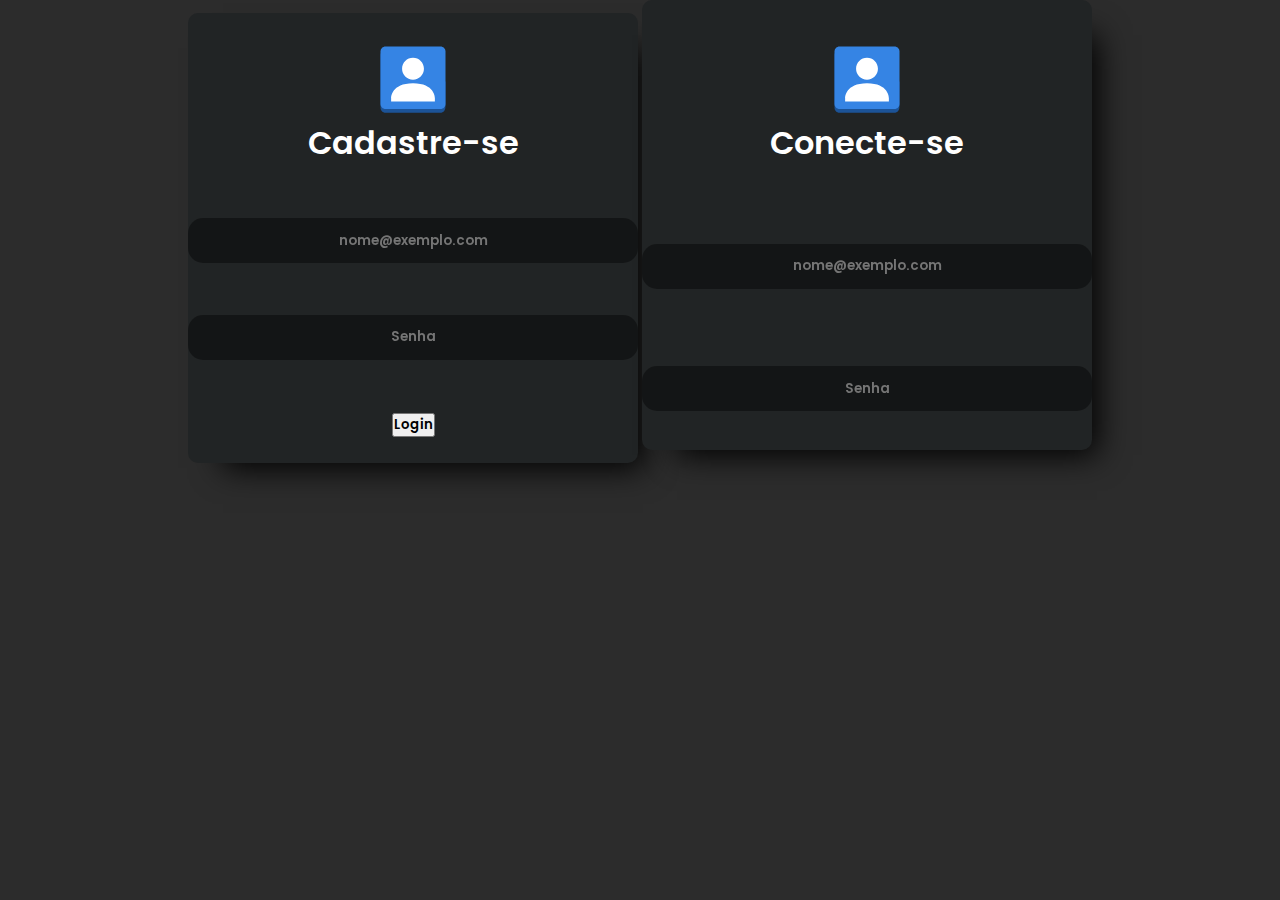
==== formulario.html @ baa62c2e "add formulario.html and optimizing site" ====
<!DOCTYPE html>
<html lang="pt_BR">
<head>
    <meta charset="UTF-8">
    <meta http-equiv="X-UA-Compatible" content="IE=chrome">
    <meta name="viewport" content="width=device-width, initial-scale=1.0">
    <link rel="shortcut icon" href="icons/favicon.svg" type="svg">
    <title>BíbliaWeb</title>
    <link rel="stylesheet" href="styles/main.css">
    <link rel="stylesheet" href="styles/sign.css">
</head>
<body>

    <main>
        <div class="container">
            <form>
                <div class="sign-in-icon">
                    <div class="img">
                        <img id="user" src="icons/user.svg" alt="Usuário">
                    </div>
                    <div class="text">
                        <h1 id="text-sign-in">Cadastre-se</h1>
                    </div>
                </div>
                
        
                <div class="input">
                    <input type="email" class="form-input" id="floatinginput" placeholder="nome@exemplo.com">
                </div>
        
                <div class="input">
                    <input type="password" class="form-input" id="floatinginput" placeholder="Senha">
                </div>

                <div class="botoes">
                    <button>Login</button>
                </div>
            </form>
        </div>

        <div class="container">
            <form>
                <div class="sign-in-icon">
                    <div class="img">
                        <img id="user" src="icons/user.svg" alt="Usuário">
                    </div>
                    <div class="text">
                        <h1 id="text-sign-in">Conecte-se</h1>
                    </div>
                </div>
                
        
                <div class="input">
                    <input type="email" class="form-input" id="floatinginput" placeholder="nome@exemplo.com">
                </div>
        
                <div class="input">
                    <input type="password" class="form-input" id="floatinginput" placeholder="Senha">
                </div>
            </form>
        </div>
</body>
</html>
---- styles/main.css ----
@font-face {
    font-family: "Poppins-Medium";
    font-style: bold;
    src: local('Poppins-Medium'), url('/fonts/Poppins-Medium.ttf') format("truetype");
}

@font-face {
    font-family: "Poppins-SemiBold";
    font-style: normal;
    src: local('Poppins-SemiBold'), url('/fonts/Poppins-SemiBold.ttf') format("truetype"); 
}

@font-face {
    font-family: "Roboto-Medium";
    font-style: normal;
    src: local('Roboto-Medium'), url('/fonts/Roboto-Medium.ttf') format("truetype"); 
}

@font-face {
    font-family: "Roboto-Bold";
    font-style: bold;
    src: local('Roboto-Bold'), url('/fonts/Roboto-Bold.ttf') format("truetype"); 
}

* {
    margin: 0;
    padding: 0;
    box-sizing: border-box;
    font-family: "Poppins-SemiBold", "Roboto", Arial;
    text-decoration: none;
}

body {
    background-color: #2c2c2c;
    overflow-x: hidden;
}
---- styles/sign.css ----
body {
    display: grid;
    place-items: center;
}

main .container {
    display: inline-block;
}

main form {
    border-top: 10vh;
    display: grid;
    place-items: center;
    width: 50vh;
    height: 50vh;
    transition: 0.3s;
    background-color: #212425;
    border-radius: 10px;
    box-shadow: 20px 20px 30px -15px #000000;
}

main form div.sign-in-icon {
    display: grid;
    place-items: center;
}

main form div.sign-in-icon div.img {
    width: 80px;
    height: 80px;
}

main form div.sign-in-icon div.img img#user {
    width: 100%;
    height: 100%;
}

main form #text-sign-in {
    color: #ffffff;
}

main form div.input {
    display: grid;
    place-items: center;
    width: 100%;
    height: 5vh;
    transition: 0.3s;
}

main form div.input input {
    width: 100%;
    height: 100%;
    border: 0;
    border-radius: 15px;
    text-align: center;
    background-color: rgba(0, 0, 0,0.4);
    -webkit-backdrop-filter: blur(10px);
    backdrop-filter: blur(10px);
    color: #ffffff;
}




/*

#212425

*/
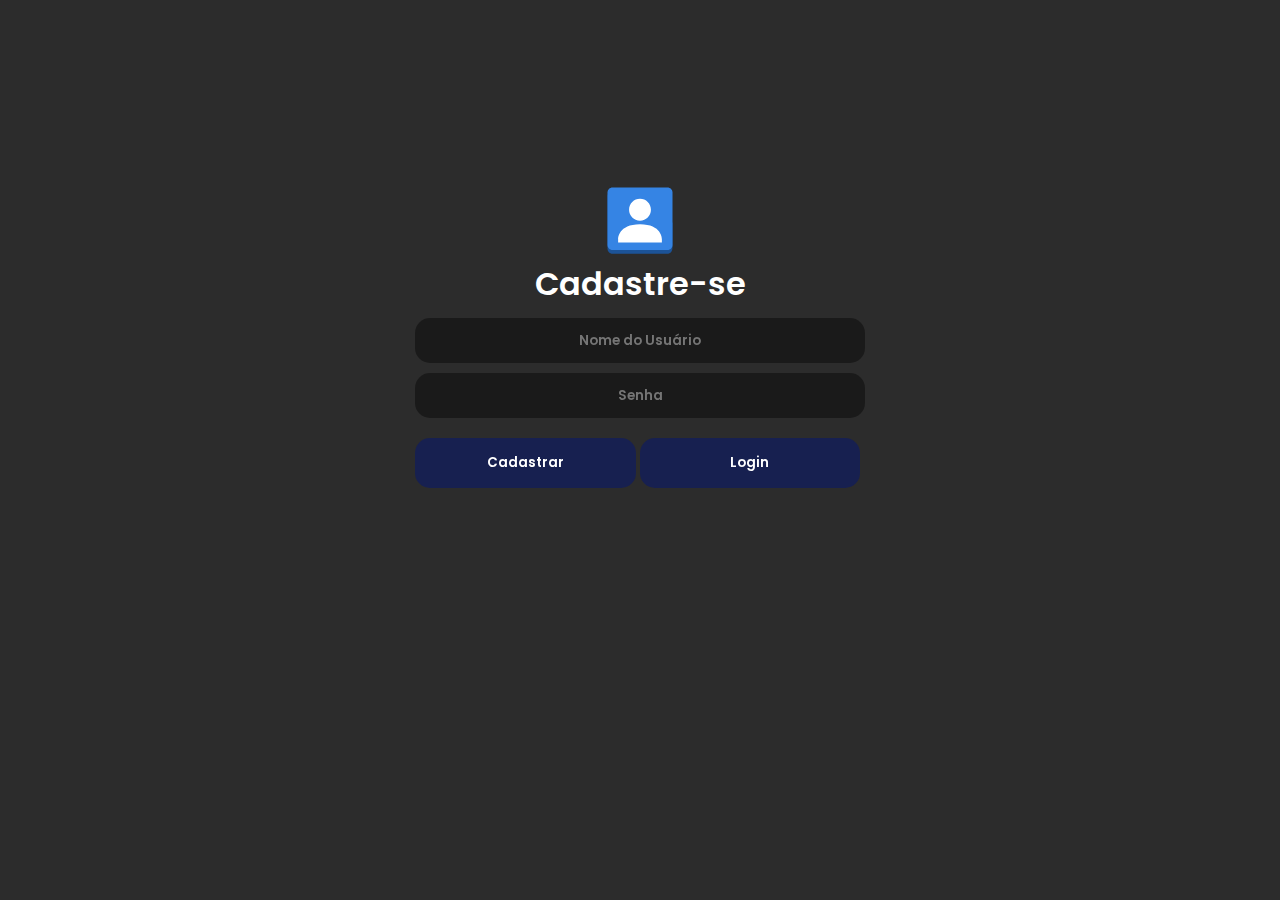
==== commit 0b70f008: "Adicionando a pagina inicial da biblia de estudo e pagina de login estilizada" ====
--- a/formulario.html
+++ b/formulario.html
@@ -22,10 +22,9 @@
                         <h1 id="text-sign-in">Cadastre-se</h1>
                     </div>
                 </div>
-                
         
                 <div class="input">
-                    <input type="email" class="form-input" id="floatinginput" placeholder="nome@exemplo.com">
+                    <input type="username" class="form-input" id="floatinginput" placeholder="Nome do Usuário">
                 </div>
         
                 <div class="input">
@@ -33,31 +32,11 @@
                 </div>
 
                 <div class="botoes">
+                    <button>Cadastrar</button>
                     <button>Login</button>
                 </div>
             </form>
         </div>
-
-        <div class="container">
-            <form>
-                <div class="sign-in-icon">
-                    <div class="img">
-                        <img id="user" src="icons/user.svg" alt="Usuário">
-                    </div>
-                    <div class="text">
-                        <h1 id="text-sign-in">Conecte-se</h1>
-                    </div>
-                </div>
-                
-        
-                <div class="input">
-                    <input type="email" class="form-input" id="floatinginput" placeholder="nome@exemplo.com">
-                </div>
-        
-                <div class="input">
-                    <input type="password" class="form-input" id="floatinginput" placeholder="Senha">
-                </div>
-            </form>
-        </div>
+    </main>
 </body>
 </html>--- a/styles/sign.css
+++ b/styles/sign.css
@@ -1,27 +1,26 @@
 body {
-    display: grid;
-    place-items: center;
+    display: flex;
+    align-items: center;
+    justify-content: center;
 }
 
-main .container {
-    display: inline-block;
+main div.container {
+    margin-top: 20vh;
 }
 
-main form {
-    border-top: 10vh;
-    display: grid;
+main div.container form {
+    display: flexbox;
     place-items: center;
     width: 50vh;
     height: 50vh;
     transition: 0.3s;
-    background-color: #212425;
-    border-radius: 10px;
-    box-shadow: 20px 20px 30px -15px #000000;
+    border-radius: 15px;
 }
 
 main form div.sign-in-icon {
     display: grid;
     place-items: center;
+    margin-bottom: 10px;
 }
 
 main form div.sign-in-icon div.img {
@@ -34,19 +33,17 @@
     height: 100%;
 }
 
-main form #text-sign-in {
+main div.container form div.sign-in-icon div.text h1#text-sign-in {
     color: #ffffff;
 }
 
-main form div.input {
-    display: grid;
-    place-items: center;
+main div.container form div.input {
     width: 100%;
-    height: 5vh;
-    transition: 0.3s;
+    height: 45px;
+    margin-bottom: 10px;
 }
 
-main form div.input input {
+main div.container form div.input input#floatinginput.form-input {
     width: 100%;
     height: 100%;
     border: 0;
@@ -58,11 +55,41 @@
     color: #ffffff;
 }
 
+main div.container form div.botoes {
+    margin-top: 20px;
+    width: 100%;
+    height: 50px;
+}
+
+main div.container form div.botoes button {
+    width: 49%;
+    height: 100%;
+    border: 0;
+    border-radius: 15px;
+    background-color: rgba(21, 31, 85, 0.898);
+    -webkit-backdrop-filter: blur(10px);
+    backdrop-filter: blur(10px);
+    color: #ffffff;
+    transition: 0.2s;
+}
+
+main div.container form div.botoes button:hover {
+    opacity: 0.9;
+}
+
+@media screen and (max-width: 500px) {
+
+    main {
+        width: 100%;
+    }
+
+    main div.container {
+        width: 100%;
+    }
+
+    main div.container form {
+        width: 100%;
+    }
 
 
-
-/*
-
-#212425
-
-*/+}